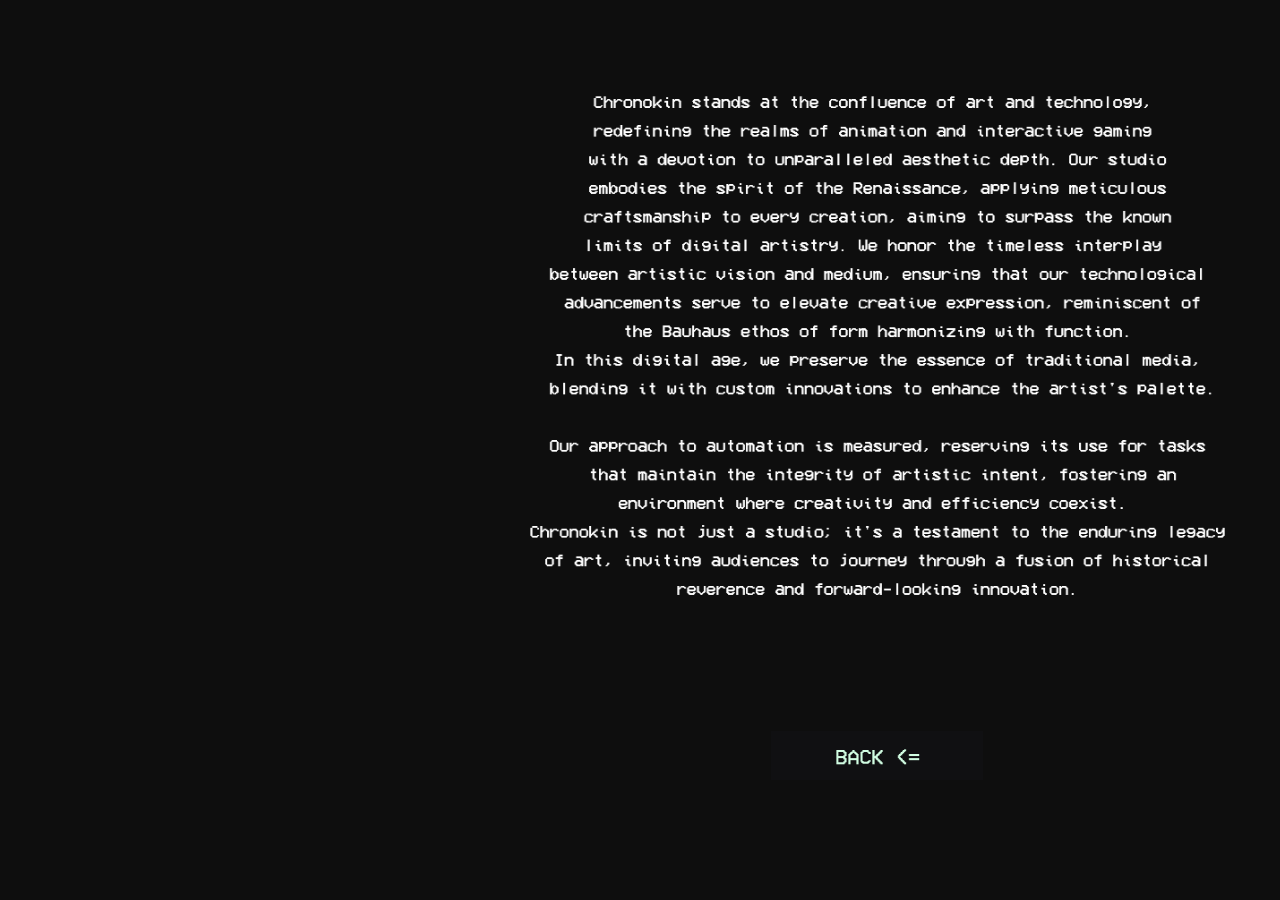
==== About.html @ aad2db03 "Add files via upload" ====
<!DOCTYPE html>
<html>
  <head>
    <meta http-equiv="content-type" content="text/html; charset=UTF-8">
    <title>about</title>
    <style>
        /* CSS for mobile devices */
        @media (max-width: 768px) {
            .table-container {
                display: block;
                width: 100%;
                overflow-x: auto; /* Adds horizontal scroll for tables wider than the screen */
            }
            .table-container table {
                margin-left: auto;
                margin-right: auto;
            }
        }
    </style>
  </head>
  <body style="background-color: #0e0e0e;">
    <table style="width: 1738px; height: 830px;" border="0">
      <tbody>
        <tr align="center">
          <td style="height: 665.5px;"><a href="index.html" target="_top"></a><img

              src="AboutText.png" style="width: 1329px; height: 640px;"></td>
        </tr>
        <tr align="center">
          <td><a href="https://chronokin.github.io/main/" target="_top"><img src="backbutton.png"

                style="width: 212px; height: 49px;"></a><br>
          </td>
        </tr>
      </tbody>
    </table>
    <br>
  </body>
</html>
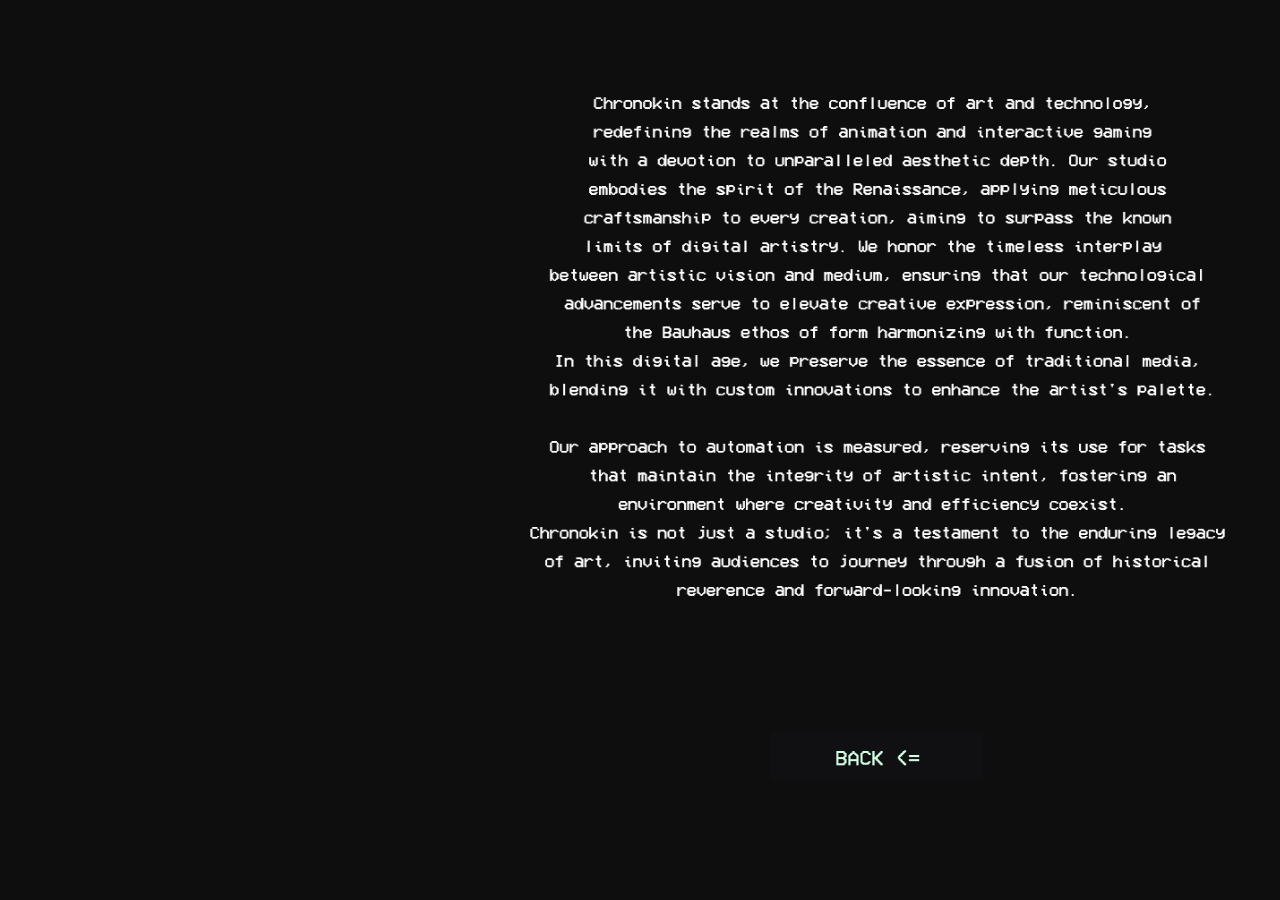
==== commit 30856318: "Add files via upload" ====
--- a/About.html
+++ b/About.html
@@ -19,6 +19,11 @@
     </style>
   </head>
   <body style="background-color: #0e0e0e;">
+    <div class="table-container">
+    <table style="width: 1738px; height: 1px; background-color: #0c0c0c;" border="0">
+      <!-- Your table content -->
+    </table>
+  </div>
     <table style="width: 1738px; height: 830px;" border="0">
       <tbody>
         <tr align="center">
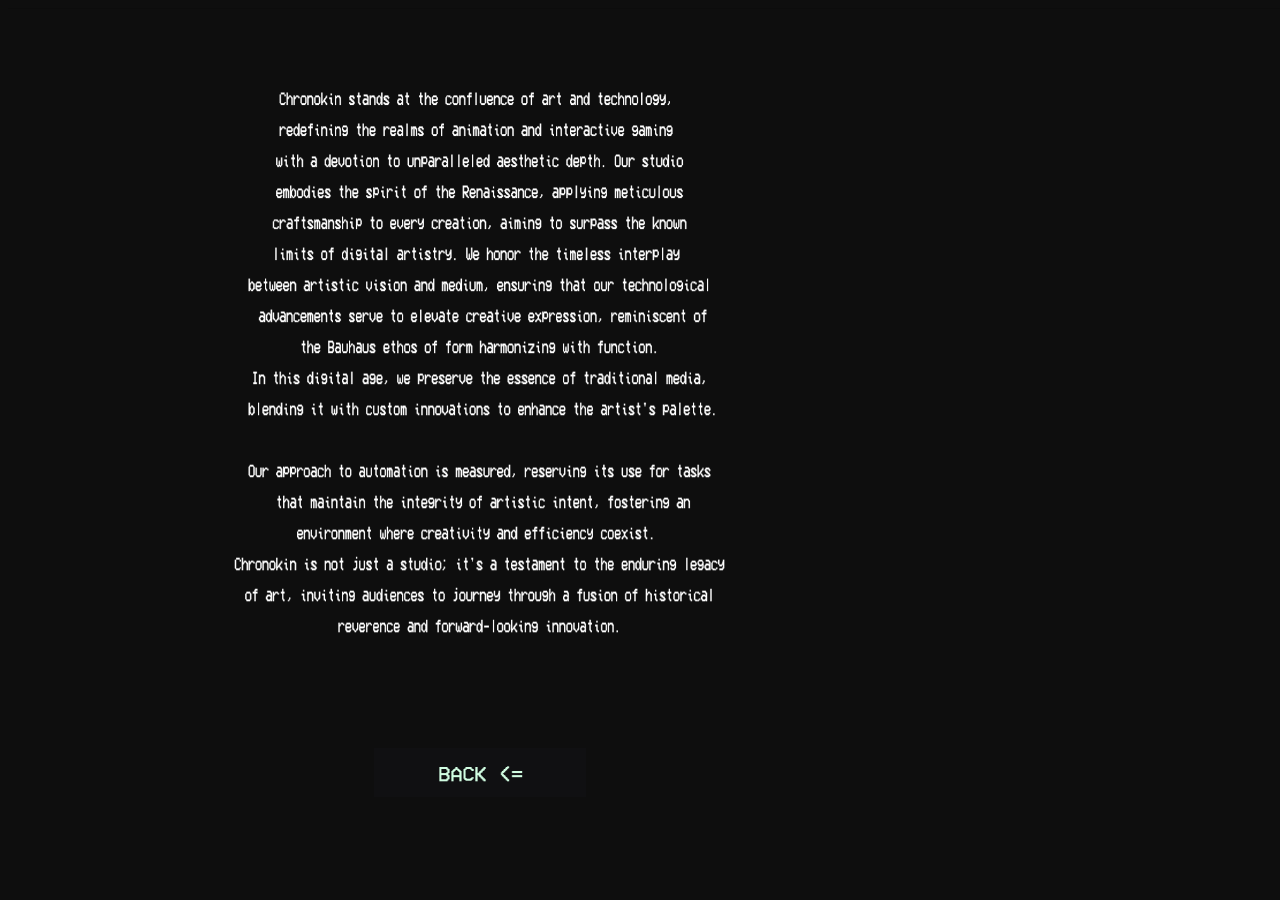
==== commit 1e0bdc31: "Add files via upload" ====
--- a/About.html
+++ b/About.html
@@ -1,44 +1,44 @@
-<!DOCTYPE html>
-<html>
-  <head>
-    <meta http-equiv="content-type" content="text/html; charset=UTF-8">
-    <title>about</title>
-    <style>
-        /* CSS for mobile devices */
-        @media (max-width: 768px) {
-            .table-container {
-                display: block;
-                width: 100%;
-                overflow-x: auto; /* Adds horizontal scroll for tables wider than the screen */
-            }
-            .table-container table {
-                margin-left: auto;
-                margin-right: auto;
-            }
-        }
-    </style>
-  </head>
-  <body style="background-color: #0e0e0e;">
-    <div class="table-container">
-    <table style="width: 1738px; height: 1px; background-color: #0c0c0c;" border="0">
-      <!-- Your table content -->
-    </table>
-  </div>
-    <table style="width: 1738px; height: 830px;" border="0">
-      <tbody>
-        <tr align="center">
-          <td style="height: 665.5px;"><a href="index.html" target="_top"></a><img
-
-              src="AboutText.png" style="width: 1329px; height: 640px;"></td>
-        </tr>
-        <tr align="center">
-          <td><a href="https://chronokin.github.io/main/" target="_top"><img src="backbutton.png"
-
-                style="width: 212px; height: 49px;"></a><br>
-          </td>
-        </tr>
-      </tbody>
-    </table>
-    <br>
-  </body>
-</html>
+<!DOCTYPE html>
+<html>
+  <head>
+    <meta http-equiv="content-type" content="text/html; charset=UTF-8">
+    <title>about</title>
+    <style>
+        /* CSS for mobile devices */
+        @media (max-width: 768px) {
+            .table-container {
+                display: block;
+                width: 100%;
+                overflow-x: auto; /* Adds horizontal scroll for tables wider than the screen */
+            }
+            .table-container table {
+                margin-left: auto;
+                margin-right: auto;
+            }
+        }
+    </style>
+  </head>
+  <body style="background-color: #0e0e0e;">
+    <div class="table-container">
+      <table style="width: 1738px; height: 1px; background-color: #0c0c0c;" border="0">
+        <!-- Your table content -->
+      </table>
+    </div>
+    <table style="width: 866px; height: 830px;" border="0">
+      <tbody>
+        <tr align="center">
+          <td style="height: 665.5px;"><a href="index.html" target="_top"></a><img+
+              src="AboutText.png" style="width: 937px; height: 693px;"></td>
+        </tr>
+        <tr align="center">
+          <td><a href="https://chronokin.github.io/main/" target="_top"><img src="backbutton.png"+
+                style="width: 212px; height: 49px;"></a><br>
+          </td>
+        </tr>
+      </tbody>
+    </table>
+    <br>
+  </body>
+</html>
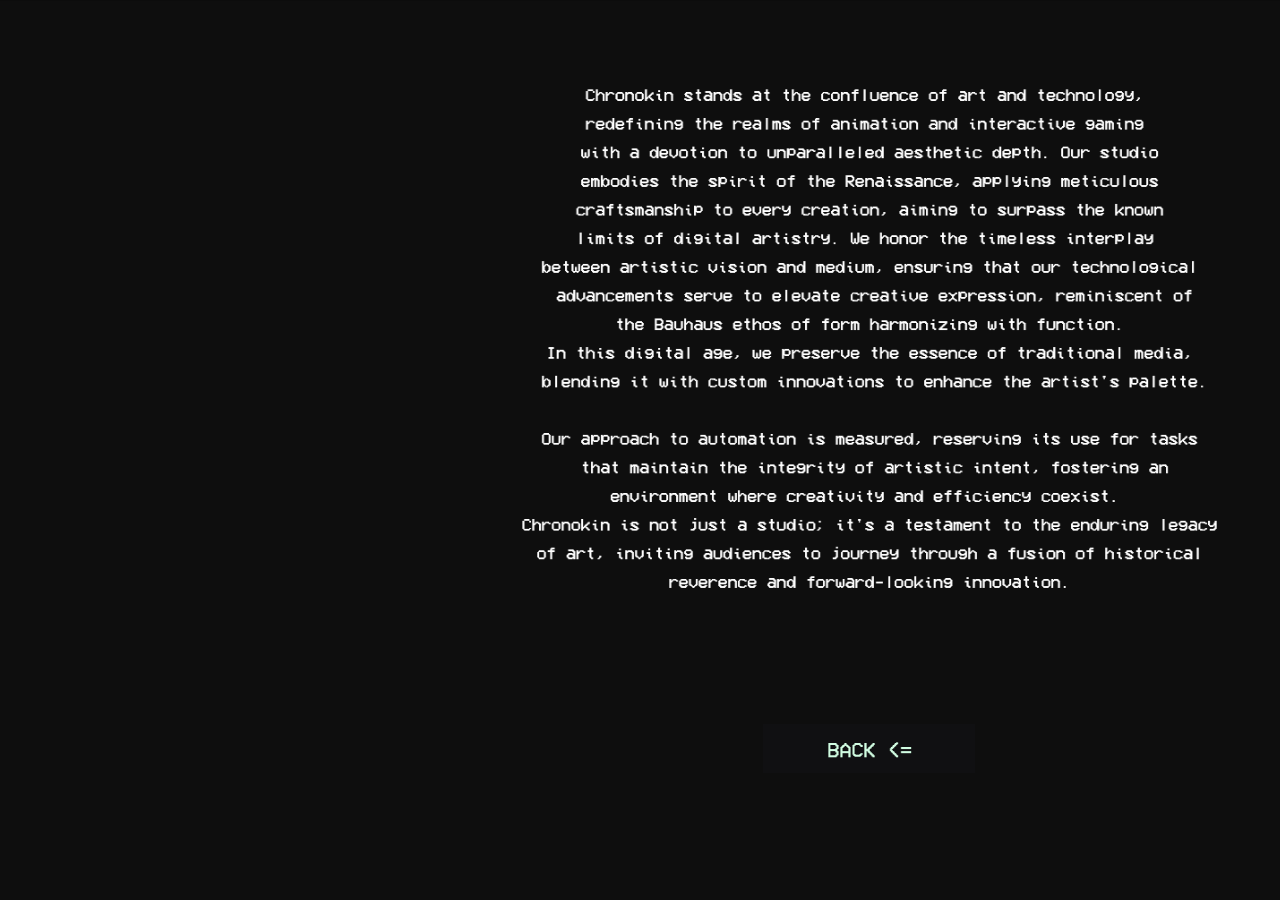
==== commit 6af718c0: "Add files via upload" ====
--- a/About.html
+++ b/About.html
@@ -1,44 +1,31 @@
-<!DOCTYPE html>
-<html>
-  <head>
-    <meta http-equiv="content-type" content="text/html; charset=UTF-8">
-    <title>about</title>
-    <style>
-        /* CSS for mobile devices */
-        @media (max-width: 768px) {
-            .table-container {
-                display: block;
-                width: 100%;
-                overflow-x: auto; /* Adds horizontal scroll for tables wider than the screen */
-            }
-            .table-container table {
-                margin-left: auto;
-                margin-right: auto;
-            }
-        }
-    </style>
-  </head>
-  <body style="background-color: #0e0e0e;">
-    <div class="table-container">
-      <table style="width: 1738px; height: 1px; background-color: #0c0c0c;" border="0">
-        <!-- Your table content -->
-      </table>
-    </div>
-    <table style="width: 866px; height: 830px;" border="0">
-      <tbody>
-        <tr align="center">
-          <td style="height: 665.5px;"><a href="index.html" target="_top"></a><img-
-              src="AboutText.png" style="width: 937px; height: 693px;"></td>
-        </tr>
-        <tr align="center">
-          <td><a href="https://chronokin.github.io/main/" target="_top"><img src="backbutton.png"-
-                style="width: 212px; height: 49px;"></a><br>
-          </td>
-        </tr>
-      </tbody>
-    </table>
-    <br>
-  </body>
-</html>
+<!DOCTYPE html>
+<html>
+  <head>
+    <meta http-equiv="content-type" content="text/html; charset=UTF-8">
+    <title>about</title>
+   <link rel="stylesheet" href="styles.css">
+  </head>
+  <body style="background-color: #0e0e0e;">
+    <div class="table-container">
+      <table style="width: 1738px; height: 1px; background-color: #0c0c0c;" border="0">
+        <!-- Your table content -->
+      </table>
+    </div>
+    <table style="width: 1738px; height: 830px;" border="0">
+      <tbody>
+        <tr align="center">
+          <td style="height: 665.5px;"><a href="index.html" target="_top"></a><img
+
+              src="AboutText.png" style="width: 1329px; height: 640px;"></td>
+        </tr>
+        <tr align="center">
+          <td><a href="https://chronokin.github.io/main/" target="_top"><img src="backbutton.png"
+
+                style="width: 212px; height: 49px;"></a><br>
+          </td>
+        </tr>
+      </tbody>
+    </table>
+    <br>
+  </body>
+</html>
--- a/styles.css
+++ b/styles.css
@@ -0,0 +1,21 @@
+/* Base styles for your website */
+body {
+  margin: 0;
+  padding: 0;
+  font-family: Arial, sans-serif;
+}
+
+/* Media query for mobile devices */
+@media (max-width: 866px) {
+  body {
+    display: flex;
+    justify-content: center;
+    align-items: center;
+    min-height: 100vh;
+  }
+
+  .container {
+    width: 90%; /* Width on mobile */
+    margin: auto; /* Center the container on mobile */
+  }
+}
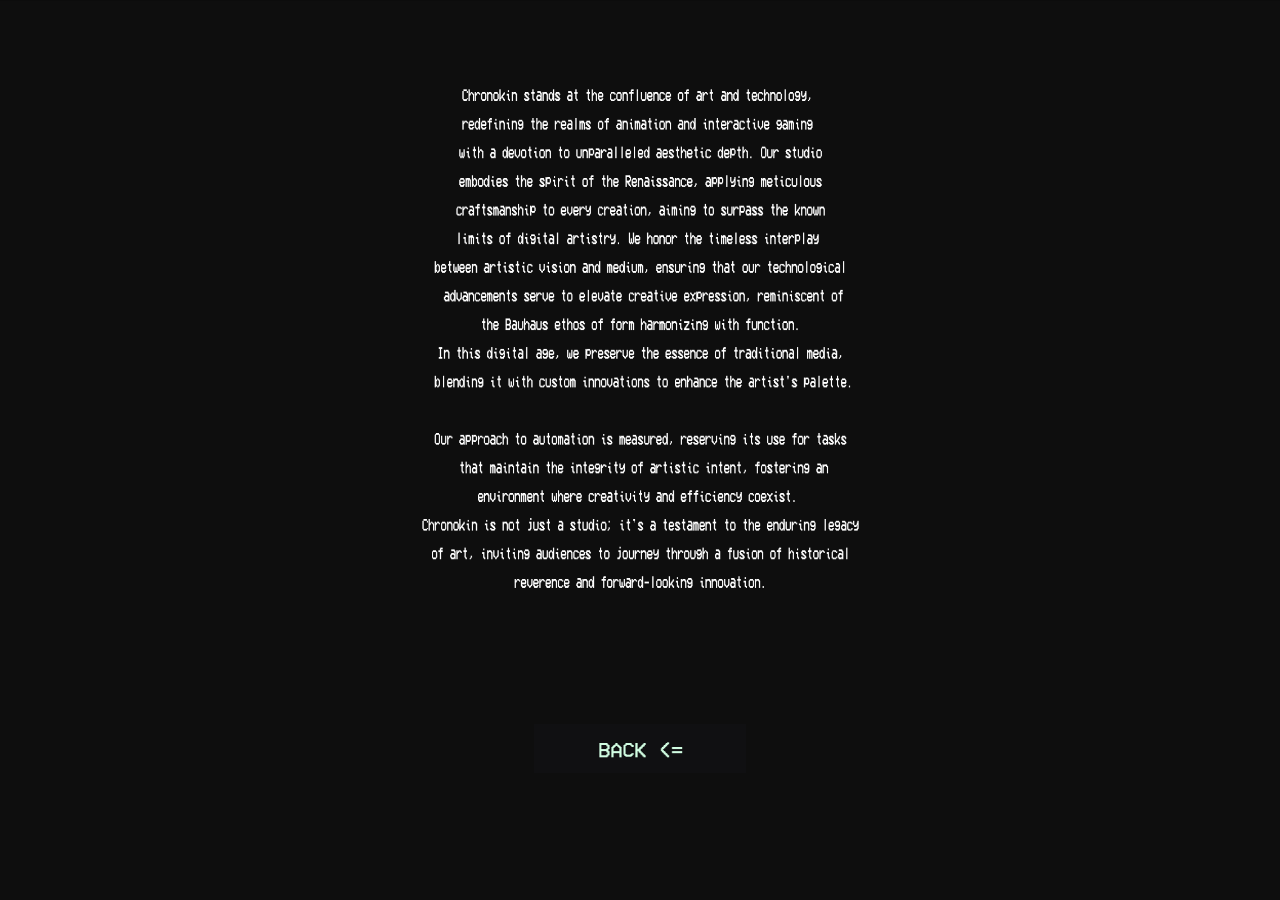
==== commit 90b6d218: "Add files via upload" ====
--- a/About.html
+++ b/About.html
@@ -1,31 +1,36 @@
-<!DOCTYPE html>
-<html>
-  <head>
-    <meta http-equiv="content-type" content="text/html; charset=UTF-8">
-    <title>about</title>
-   <link rel="stylesheet" href="styles.css">
-  </head>
-  <body style="background-color: #0e0e0e;">
-    <div class="table-container">
-      <table style="width: 1738px; height: 1px; background-color: #0c0c0c;" border="0">
-        <!-- Your table content -->
-      </table>
-    </div>
-    <table style="width: 1738px; height: 830px;" border="0">
-      <tbody>
-        <tr align="center">
-          <td style="height: 665.5px;"><a href="index.html" target="_top"></a><img
-
-              src="AboutText.png" style="width: 1329px; height: 640px;"></td>
-        </tr>
-        <tr align="center">
-          <td><a href="https://chronokin.github.io/main/" target="_top"><img src="backbutton.png"
-
-                style="width: 212px; height: 49px;"></a><br>
-          </td>
-        </tr>
-      </tbody>
-    </table>
-    <br>
-  </body>
-</html>
+<!DOCTYPE html>
+<html>
+  <head>
+    <meta http-equiv="content-type" content="text/html; charset=UTF-8">
+    <title>about</title>
+    <link rel="stylesheet" href="styles.css">
+  </head>
+  <body style="background-color: #0e0e0e;">
+    <div class="table-container" style="text-align: center;">
+      <table style="width: 1738px; height: 1px; background-color: #0c0c0c; text-align: left; margin-left: auto; margin-right: auto;"+
+        border="0">
+        <!-- Your table content -->
+      </table>
+    </div>
+    <table style="width: 50%; height: 830px; text-align: left; margin-left: auto; margin-right: auto;"+
+      border="0">
+      <tbody>
+        <tr align="center">
+          <td style="height: 665.5px;"><a href="index.html" target="_top"></a><img+
+              src="AboutText.png" style="width: 835px; height: 640px;"></td>
+        </tr>
+        <tr align="center">
+          <td><a href="https://chronokin.github.io/main/" target="_top"><img src="backbutton.png"+
+                style="width: 212px; height: 49px;"></a><br>
+          </td>
+        </tr>
+      </tbody>
+    </table>
+    <div style="text-align: center;"><br>
+    </div>
+  </body>
+</html>
--- a/styles.css
+++ b/styles.css
@@ -1,21 +1,22 @@
-/* Base styles for your website */
+/* Base styles for the body to remove default margins and padding */
 body {
   margin: 0;
   padding: 0;
   font-family: Arial, sans-serif;
 }
 
-/* Media query for mobile devices */
-@media (max-width: 866px) {
-  body {
-    display: flex;
-    justify-content: center;
-    align-items: center;
-    min-height: 100vh;
-  }
+/* Main content container styles */
+.container {
+  max-width: 1000px; /* Maximum width of the content */
+  margin: 0 auto; /* Centers the container within the viewport */
+  text-align: center; /* Centers the text within the container */
+  width: 100%; /* Ensures the container takes up full width up to 1000px */
+}
 
+/* Media query for devices with a screen width of 1000px or less */
+@media (max-width: 1000px) {
   .container {
-    width: 90%; /* Width on mobile */
-    margin: auto; /* Center the container on mobile */
+    /* Additional adjustments for smaller screens, if necessary */
+    padding: 0 20px; /* Adds some padding on smaller screens for better readability */
   }
 }
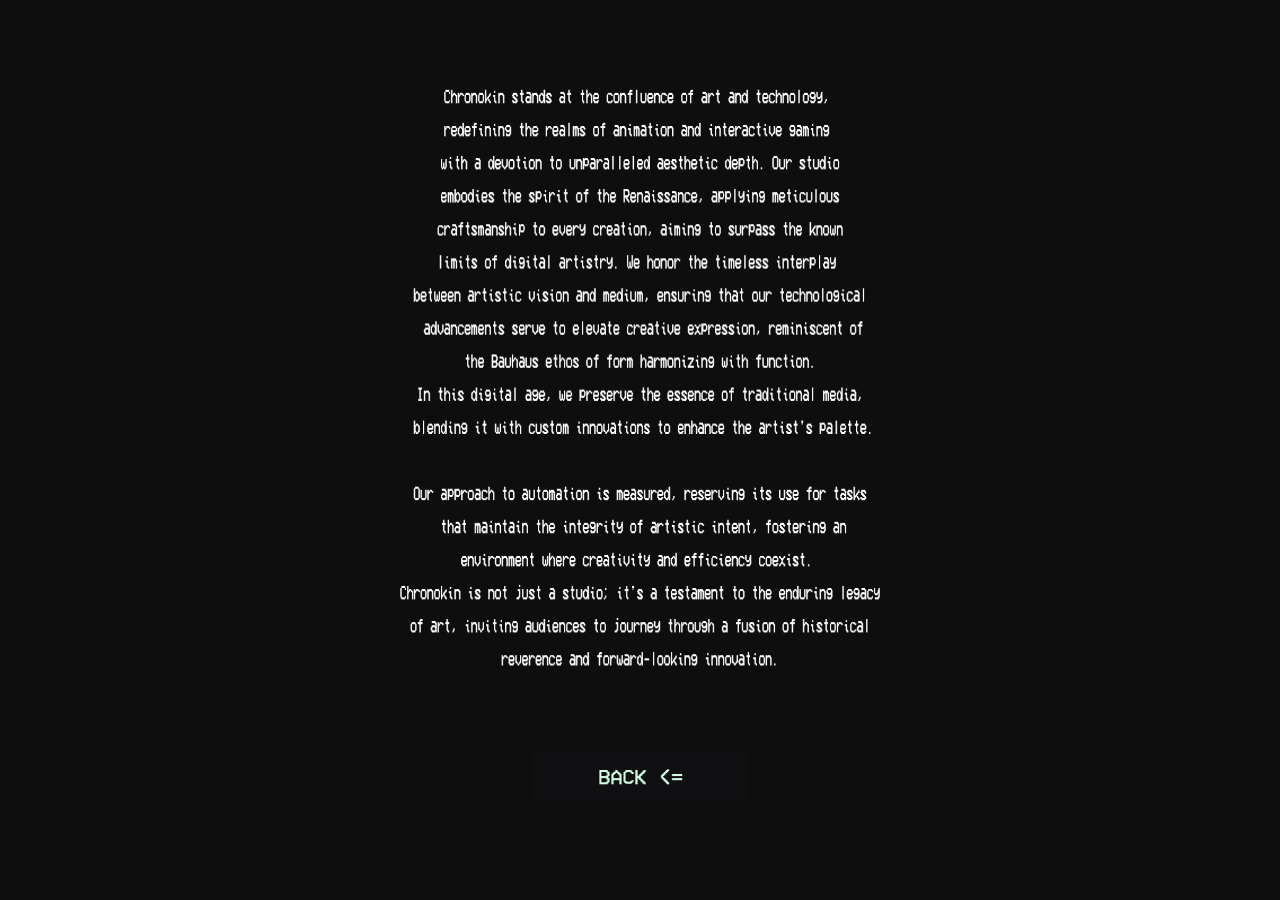
==== commit cb3da777: "Add files via upload" ====
--- a/About.html
+++ b/About.html
@@ -13,14 +13,14 @@
         <!-- Your table content -->
       </table>
     </div>
-    <table style="width: 50%; height: 830px; text-align: left; margin-left: auto; margin-right: auto;"+    <table style="width: 50%; height: 100%; text-align: left; margin-left: auto; margin-right: auto;" 
       border="0">
       <tbody>
         <tr align="center">
           <td style="height: 665.5px;"><a href="index.html" target="_top"></a><img 
-              src="AboutText.png" style="width: 835px; height: 640px;"></td>
+              src="AboutText.png" style="width: 918px; height: 739px;"></td>
         </tr>
         <tr align="center">
           <td><a href="https://chronokin.github.io/main/" target="_top"><img src="backbutton.png"--- a/styles.css
+++ b/styles.css
@@ -13,6 +13,12 @@
   width: 100%; /* Ensures the container takes up full width up to 1000px */
 }
 
+/* Ensures images within the container maintain their aspect ratios */
+.container img {
+  max-width: 100%; /* Maximum width is 100% of the containing element */
+  height: 100%; /* Height is set to auto to maintain aspect ratio */
+}
+
 /* Media query for devices with a screen width of 1000px or less */
 @media (max-width: 1000px) {
   .container {
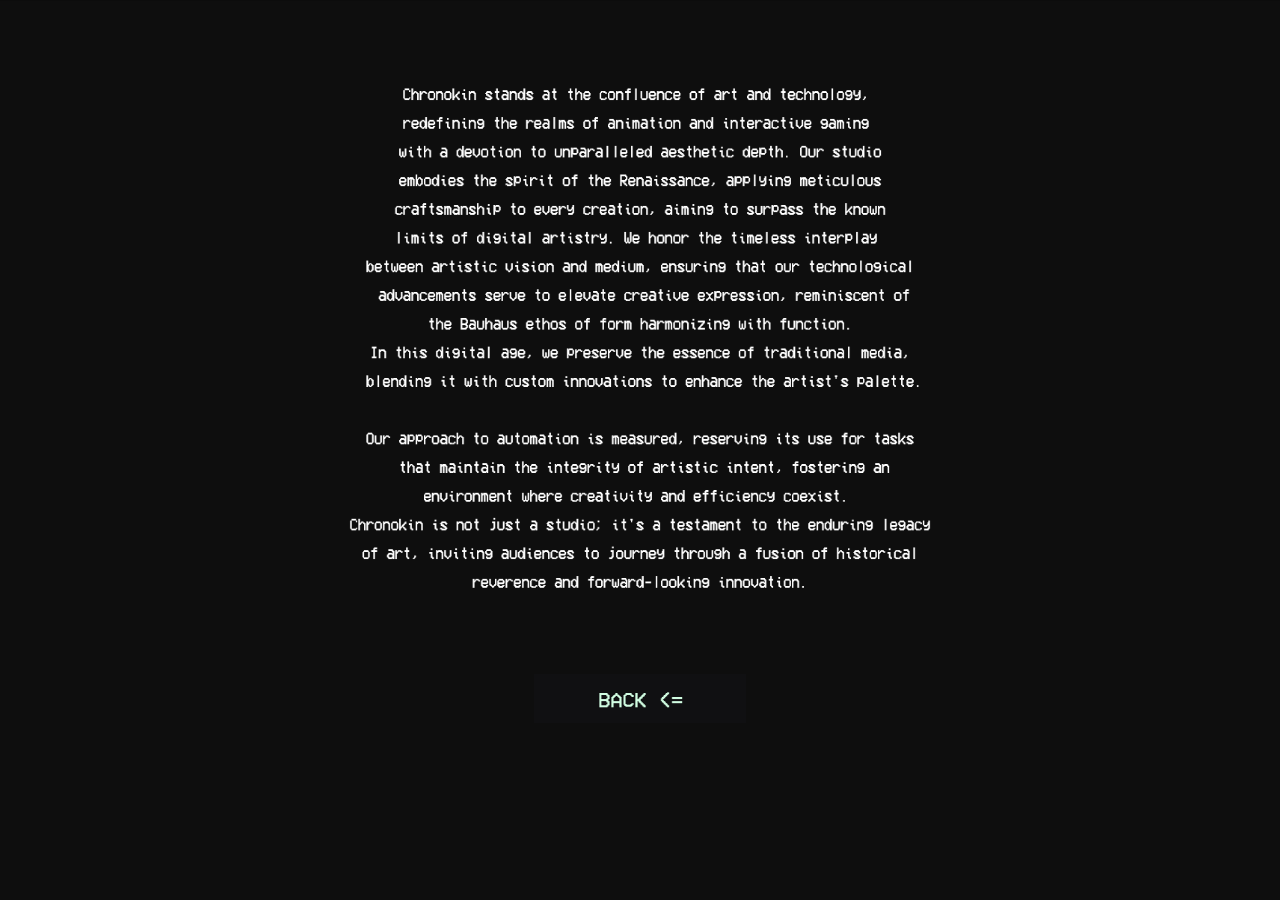
==== commit f24df03e: "Add files via upload" ====
--- a/About.html
+++ b/About.html
@@ -13,14 +13,14 @@
         <!-- Your table content -->
       </table>
     </div>
-    <table style="width: 50%; height: 100%; text-align: left; margin-left: auto; margin-right: auto;"+    <table style="width: 100%; height: 100%; text-align: left; margin-left: auto; margin-right: auto;" 
       border="0">
       <tbody>
         <tr align="center">
           <td style="height: 665.5px;"><a href="index.html" target="_top"></a><img 
-              src="AboutText.png" style="width: 918px; height: 739px;"></td>
+              src="AboutText.png" style="width: 1110px; height: 641px;"></td>
         </tr>
         <tr align="center">
           <td><a href="https://chronokin.github.io/main/" target="_top"><img src="backbutton.png"--- a/styles.css
+++ b/styles.css
@@ -1,28 +1,31 @@
-/* Base styles for the body to remove default margins and padding */
+/* Base styles for your website */
 body {
   margin: 0;
   padding: 0;
   font-family: Arial, sans-serif;
 }
 
-/* Main content container styles */
 .container {
-  max-width: 1000px; /* Maximum width of the content */
-  margin: 0 auto; /* Centers the container within the viewport */
-  text-align: center; /* Centers the text within the container */
-  width: 100%; /* Ensures the container takes up full width up to 1000px */
+  /* No specific styles for desktop; the content will display in its default state */
 }
 
-/* Ensures images within the container maintain their aspect ratios */
-.container img {
-  max-width: 100%; /* Maximum width is 100% of the containing element */
-  height: 100%; /* Height is set to auto to maintain aspect ratio */
+/* Ensures images are not stretched and maintain their aspect ratios */
+img {
+  max-width: 100%; /* Ensures images are not wider than their container */
+  height: auto; /* Scales the height automatically to maintain aspect ratio */
 }
 
-/* Media query for devices with a screen width of 1000px or less */
-@media (max-width: 1000px) {
+/* Media query for mobile devices */
+@media (max-width: 866px) {
+  body {
+    display: flex;
+    justify-content: center;
+    align-items: center;
+    min-height: 100vh;
+  }
+
   .container {
-    /* Additional adjustments for smaller screens, if necessary */
-    padding: 0 20px; /* Adds some padding on smaller screens for better readability */
+    width: 90%; /* Width on mobile */
+    margin: auto; /* Center the container on mobile */
   }
 }
